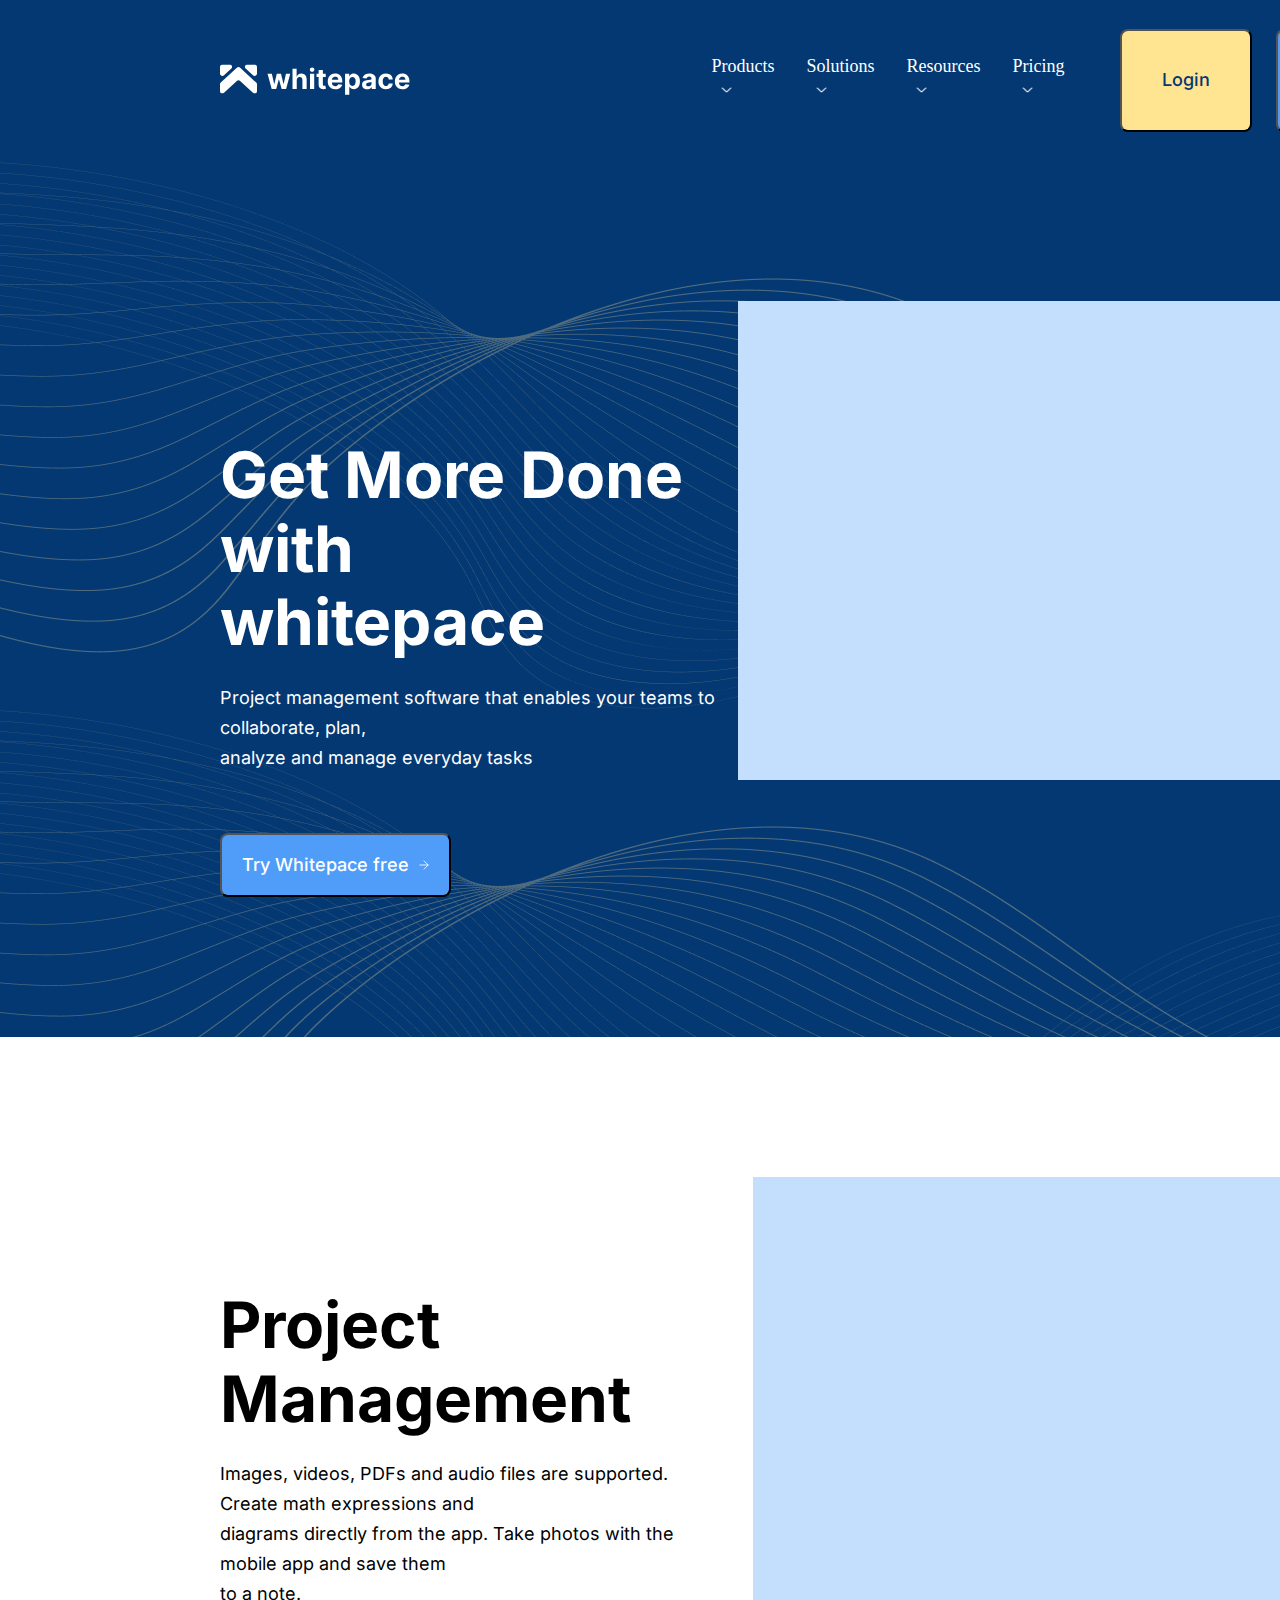
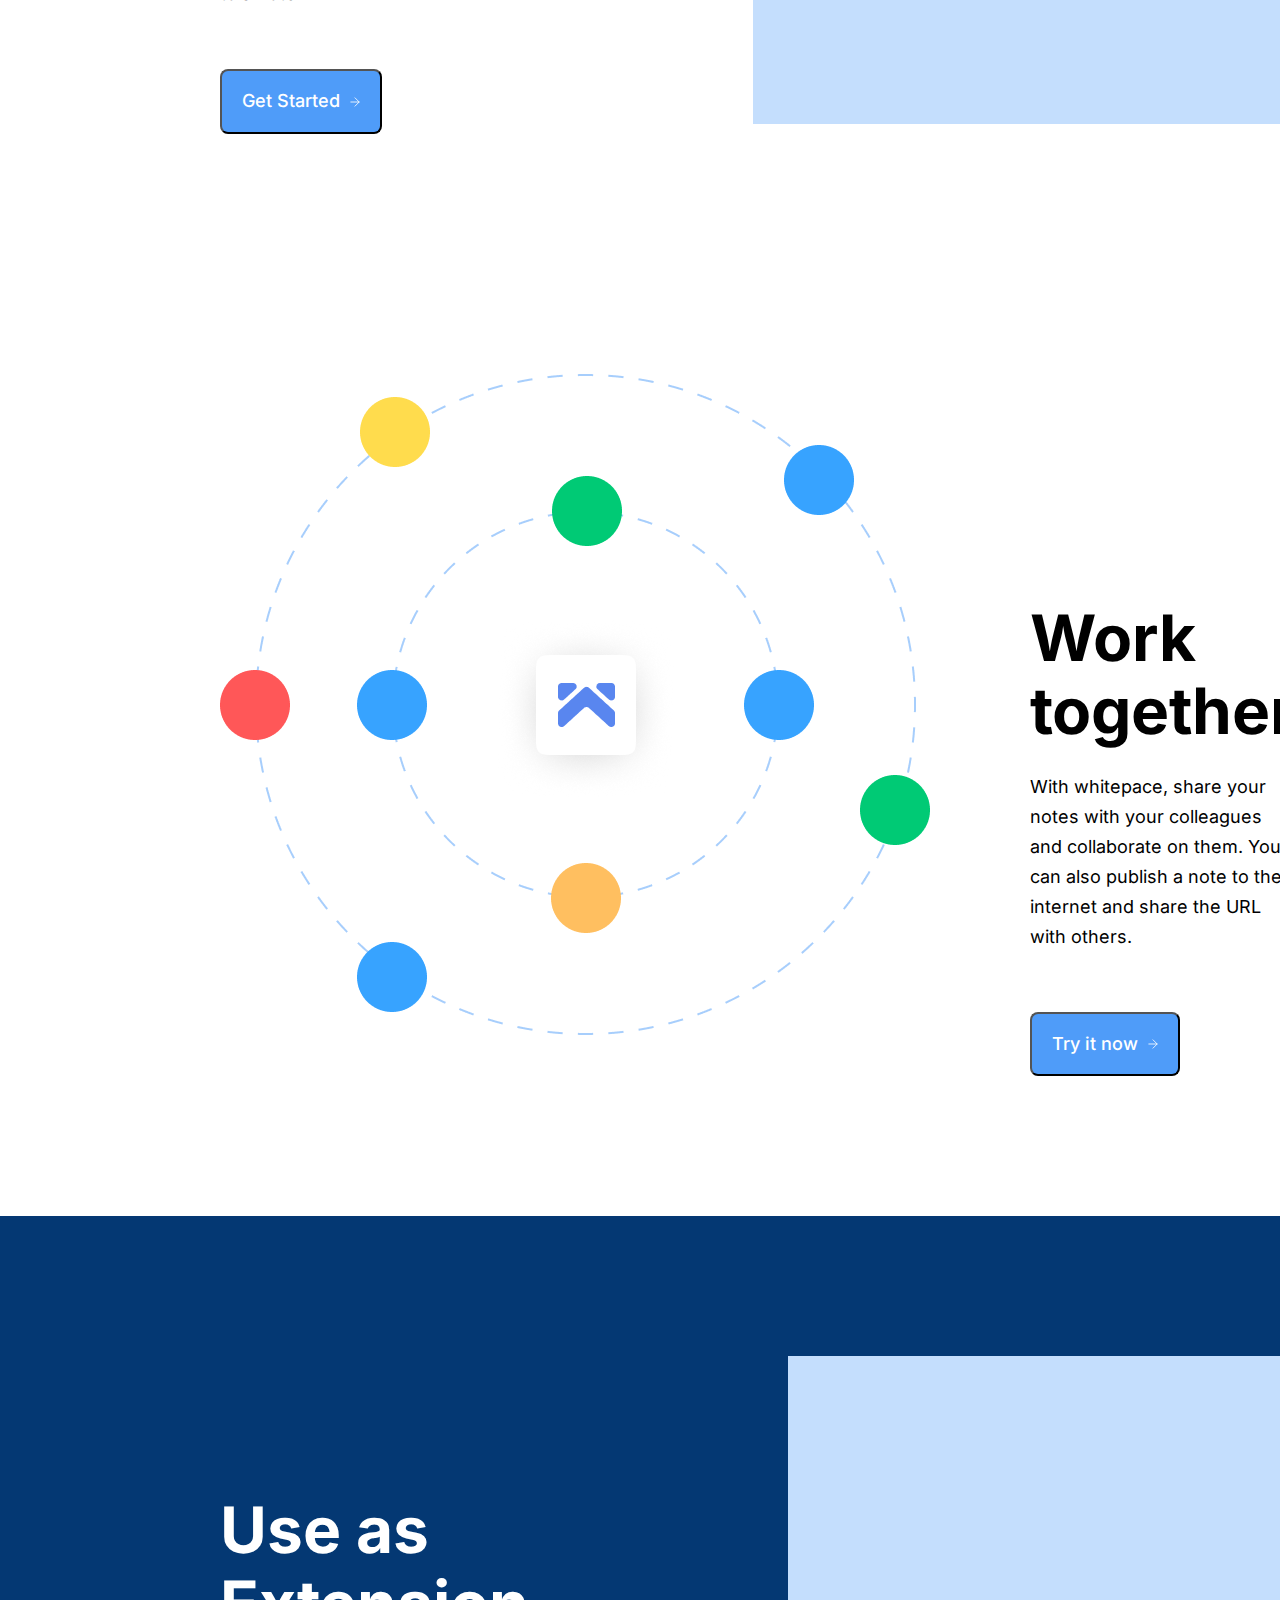
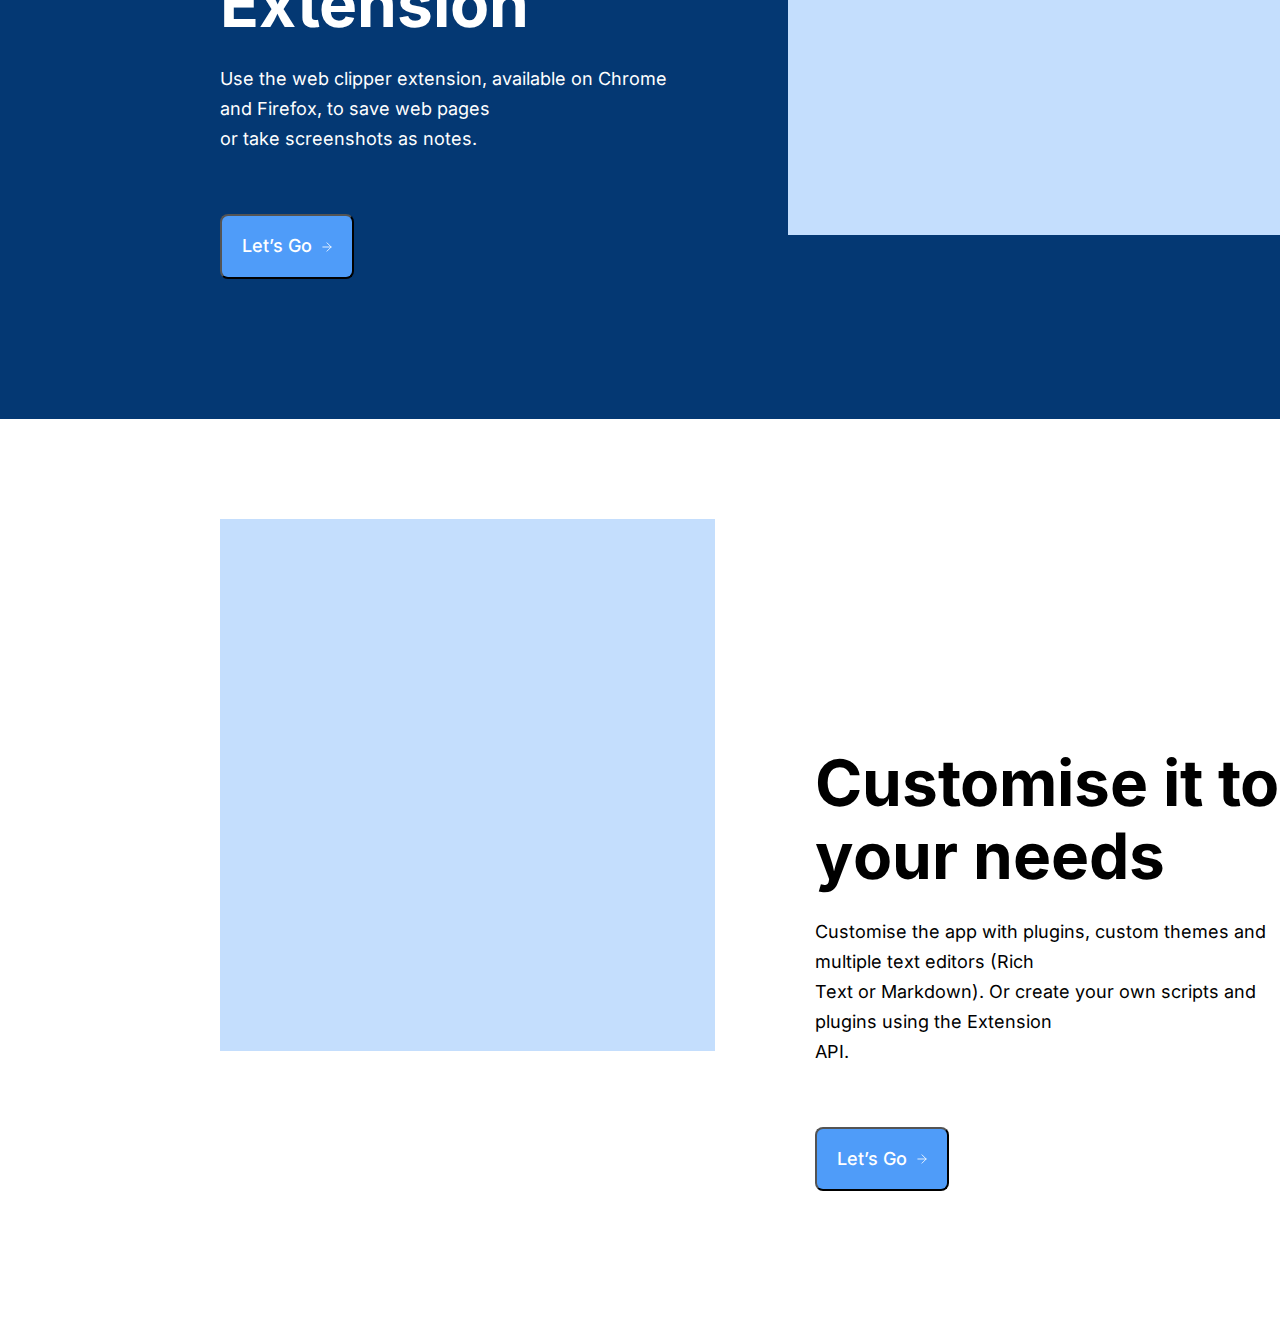
==== index.html @ 45c02c82 "new" ====
<!DOCTYPE html>
<html lang="en">
<head>
    <meta charset="UTF-8">
    <meta name="viewport" content="width=device-width, initial-scale=1.0">
    <title>Document</title>
    <link rel="stylesheet" href="./styles/style.css">
    <link rel="stylesheet" href="./styles/font.css">
    <link rel="stylesheet" href="./styles/normalize.css">
</head>
<body>
    <main>
        <header class="container header_container">
            <a href="#">
                <img src="./images/Logo.svg" alt="logo" width="191" height="34">
            </a>
            <nav>
                <ul>
                    <li>
                        <a href="#">Products</a>
                        <img src="./images/Down Arrow.png" alt="vektor" width="29" height="24">
                    </li>
                    <li>
                        <a href="#">Solutions</a>
                        <img src="./images/Down Arrow.png" alt="vektor" width="29" height="24">
                    </li>
                    <li>
                        <a href="#">Resources</a>
                        <img src="./images/Down Arrow.png" alt="vektor" width="29" height="24">
                    </li>
                    <li>
                        <a href="#">Pricing</a>
                        <img src="./images/Down Arrow.png" alt="vektor" width="29" height="24">
                    </li>
                </ul>
            </nav>
           <div class="buttons">
            <button class="button button1">Login</button>
            <button class="button button2">
                <p class="button_text">Try Whitepace free</p>
                <img src="./images/Icon.svg" alt="icon" width="10" height="10">
            </button>
           </div>
        </header>
        
    </main>
    <div class="container project">
        <div class="project_text">
            <h1 class="p1">Get More Done with <br> whitepace</h1>
            <p class="p_t">Project management software that enables your teams to collaborate, plan, <br> analyze and manage everyday tasks</p>
            <button class="button button3">
                <p class="ptb">Try Whitepace free</p>
                <img src="./images/Icon.svg" alt="vektor" width="10" height="10">
            </button>
        </div>
        <div class="blok1"></div>
    </div>
    <div class="container get">
        <div class="get_text">
            <h1 class="g1">Project <br> Management</h1>
            <p class="g_t">Images, videos, PDFs and audio files are supported. Create math expressions and <br>diagrams directly from the app. Take photos with the mobile app and save them <br> to a note.</p>
            <button class="button button4">
                <p class="gtb">Get Started</p>
                <img src="./images/Icon.svg" alt="vektor" width="10" height="10">
            </button>
        </div>
        <div class="blok2"></div>
    </div>
    <div class="container work">
        <img src="./images/Work Together Image.png" alt="work" width="710" height="661">
        <div class="work_text">
            <h1 class="w1">Work together</h1>
            <p class="w_t">With whitepace, share your notes with your colleagues and collaborate on them.
                You can also publish a note to the internet and share the URL with others.
                </p>
            <button class="button button4">
                <p class="gtb">Try it now</p>
                <img src="./images/Icon.svg" alt="vektor" width="10" height="10">
            </button>
        </div>
       
    </div>
    <div class="container user">
        <div class="user_text">
            <h1 class="u1">Use as Extension</h1>
            <p class="u_t">Use the web clipper extension, available on Chrome and Firefox, to save web pages <br> or take screenshots as notes.
            </p>
            <button class="button button3">
                <p class="ptb">Let’s Go</p>
                <img src="./images/Icon.svg" alt="vektor" width="10" height="10">
            </button>
        </div>
        <div class="blok1"></div>
    </div>
    <div class="container work">
        <div class="blok5"></div>
        <div class="work_text">
            <h1 class="w1">Customise it
                to <br> your needs</h1>
            <p class="w_t">Customise the app with plugins, custom themes and multiple text editors (Rich <br> Text or Markdown). Or create your own scripts and plugins using the Extension <br> API.

                </p>
            <button class="button button4">
                <p class="gtb">Let’s Go</p>
                <img src="./images/Icon.svg" alt="vektor" width="10" height="10">
            </button>
        </div>
       
    </div>
</body>
</html>
---- styles/style.css ----
* {
    margin: 0;
    padding: 0;
    box-sizing: border-box;
}
body {
    font-family: 'Inter';
}
.container {
    max-width: 1920px;
    width: 100%;
    margin: 0 auto;
    padding-left: 220px;

}
.header_container {
    display: flex;
    align-items: center;
    
    background-color: #043873;
    
    padding-top: 29px;
    padding-bottom: 29px;

    
}
nav ul {
    display: flex;
    align-items: center;
    gap: 32px;
    margin-left:300.5px ;
    margin-right: 55.5px;
    
}
ul li {
    list-style: none;
    align-items: center;
    
}
li a {
    text-decoration: none;
    font-family: DM Sans;
    font-weight: 500;
    font-size: 18px;
    color: #FFF;
    line-height: 23px;
}
.buttons {
    display: flex;
}

.button {
    border-radius: 8px;
    
}
.button1 {
    padding: 18.5px 40px;
    margin-right: 24px;
    background-color:#FFE492;
    color: #043873;
    font-size: 18px;
    font-weight: 500;
    
    
}
.button2 {
    padding: 18.5px 24px;
    display: flex;
    align-items: center;
    gap: 10px;
    background-color:#4F9CF9;
    color: #fff;
    font-size: 18px;
    font-weight: 500;

}
.project {
    padding-top: 140px;
    
    padding-bottom: 140px;
    display: flex;
    background-color: #043873;
    background-image: url(../images/Element.png) ;
}
.project_text {
    width: 656px;
    margin-top: 94px;
}
.p1 {
    color: #FFF;
    font-size: 64px;
    font-weight: 700;
    margin-bottom: 24px;
}
.p_t {
    color: #FFF;
    font-size: 18px;
    font-weight: 400;
    margin-bottom: 60px;
    line-height: 30px;
}
.button3 {
    padding: 20px;
    display: flex;
    gap: 10px;
    background-color:  #4F9CF9;
    color: #fff;
    font-size: 18px;
    font-weight: 500;
    align-items: center;
}
.blok1 {
    width: 824px;
    height: 549px;
    background-color: #C4DEFD;
    
}
.get {
    padding-top: 140px;
    
    padding-bottom: 140px;
    display: flex;
    
    gap: 60px;
}
.get_text{

    margin-top: 68px;
    width: 672px;
}
.g1 {
    font-size: 64px;
    font-weight: 700;
    margin-bottom: 24px;
    color: #000;
}
.g_t {
    font-size: 18px;
    font-weight: 400;
    margin-bottom: 60px;
    line-height: 30px;
   
    color: #000;
}
.button4 {
    padding: 20px;
    display: flex;
    gap: 10px;
    background-color:  #4F9CF9;
    color: #fff;
    font-size: 18px;
    font-weight: 500;
    align-items: center;
}
.blok2 {
    width: 748px;
    height: 547px;
    background-color: #C4DEFD;
}
.work {
    margin-top: 100px;
    display: flex;
    gap: 100px;
    margin-bottom: 140px;
}
.work_text {
    margin-top: 183.5px;
    width: 670px;
}
.w1 {
    font-size: 64px;
    font-weight: 700;
    margin-bottom: 24px;
    color: #000;
}
.w_t {
    font-size: 18px;
    font-weight: 400;
    margin-bottom: 60px;
    line-height: 30px;
   
    color: #000;
}
.user {
    padding-top: 140px;
    
    padding-bottom: 140px;
    display: flex;
    gap: 98px;
    background-color: #043873;
    
}
.user_text {
    width: 656px;
    margin-top: 94px;
}
.u1 {
    color: #FFF;
    font-size: 64px;
    font-weight: 700;
    margin-bottom: 24px;
}
.u_t {
    color: #FFF;
    font-size: 18px;
    font-weight: 400;
    margin-bottom: 60px;
    line-height: 30px;
}
.button3 {
    padding: 20px;
    display: flex;
    gap: 10px;
    background-color:  #4F9CF9;
    color: #fff;
    font-size: 18px;
    font-weight: 500;
    align-items: center;
}
.blok1 {
    width: 686px;
    height: 479px;
    background-color: #C4DEFD;
    
}
.blok5 {
    width: 714px;
    height: 532px;
    background-color: #C4DEFD;
}
---- styles/font.css ----
/* inter-regular - latin */
@font-face {
    font-display: swap; /* Check https://developer.mozilla.org/en-US/docs/Web/CSS/@font-face/font-display for other options. */
    font-family: 'Inter';
    font-style: normal;
    font-weight: 400;
    src: url('../fonts/inter-v18-latin-regular.woff2') format('woff2'); /* Chrome 36+, Opera 23+, Firefox 39+, Safari 12+, iOS 10+ */
  }
  /* inter-500 - latin */
  @font-face {
    font-display: swap; /* Check https://developer.mozilla.org/en-US/docs/Web/CSS/@font-face/font-display for other options. */
    font-family: 'Inter';
    font-style: normal;
    font-weight: 500;
    src: url('../fonts/inter-v18-latin-500.woff2') format('woff2'); /* Chrome 36+, Opera 23+, Firefox 39+, Safari 12+, iOS 10+ */
  }
  /* inter-700 - latin */
  @font-face {
    font-display: swap; /* Check https://developer.mozilla.org/en-US/docs/Web/CSS/@font-face/font-display for other options. */
    font-family: 'Inter';
    font-style: normal;
    font-weight: 700;
    src: url('../fonts/inter-v18-latin-700.woff2') format('woff2'); /* Chrome 36+, Opera 23+, Firefox 39+, Safari 12+, iOS 10+ */
  }
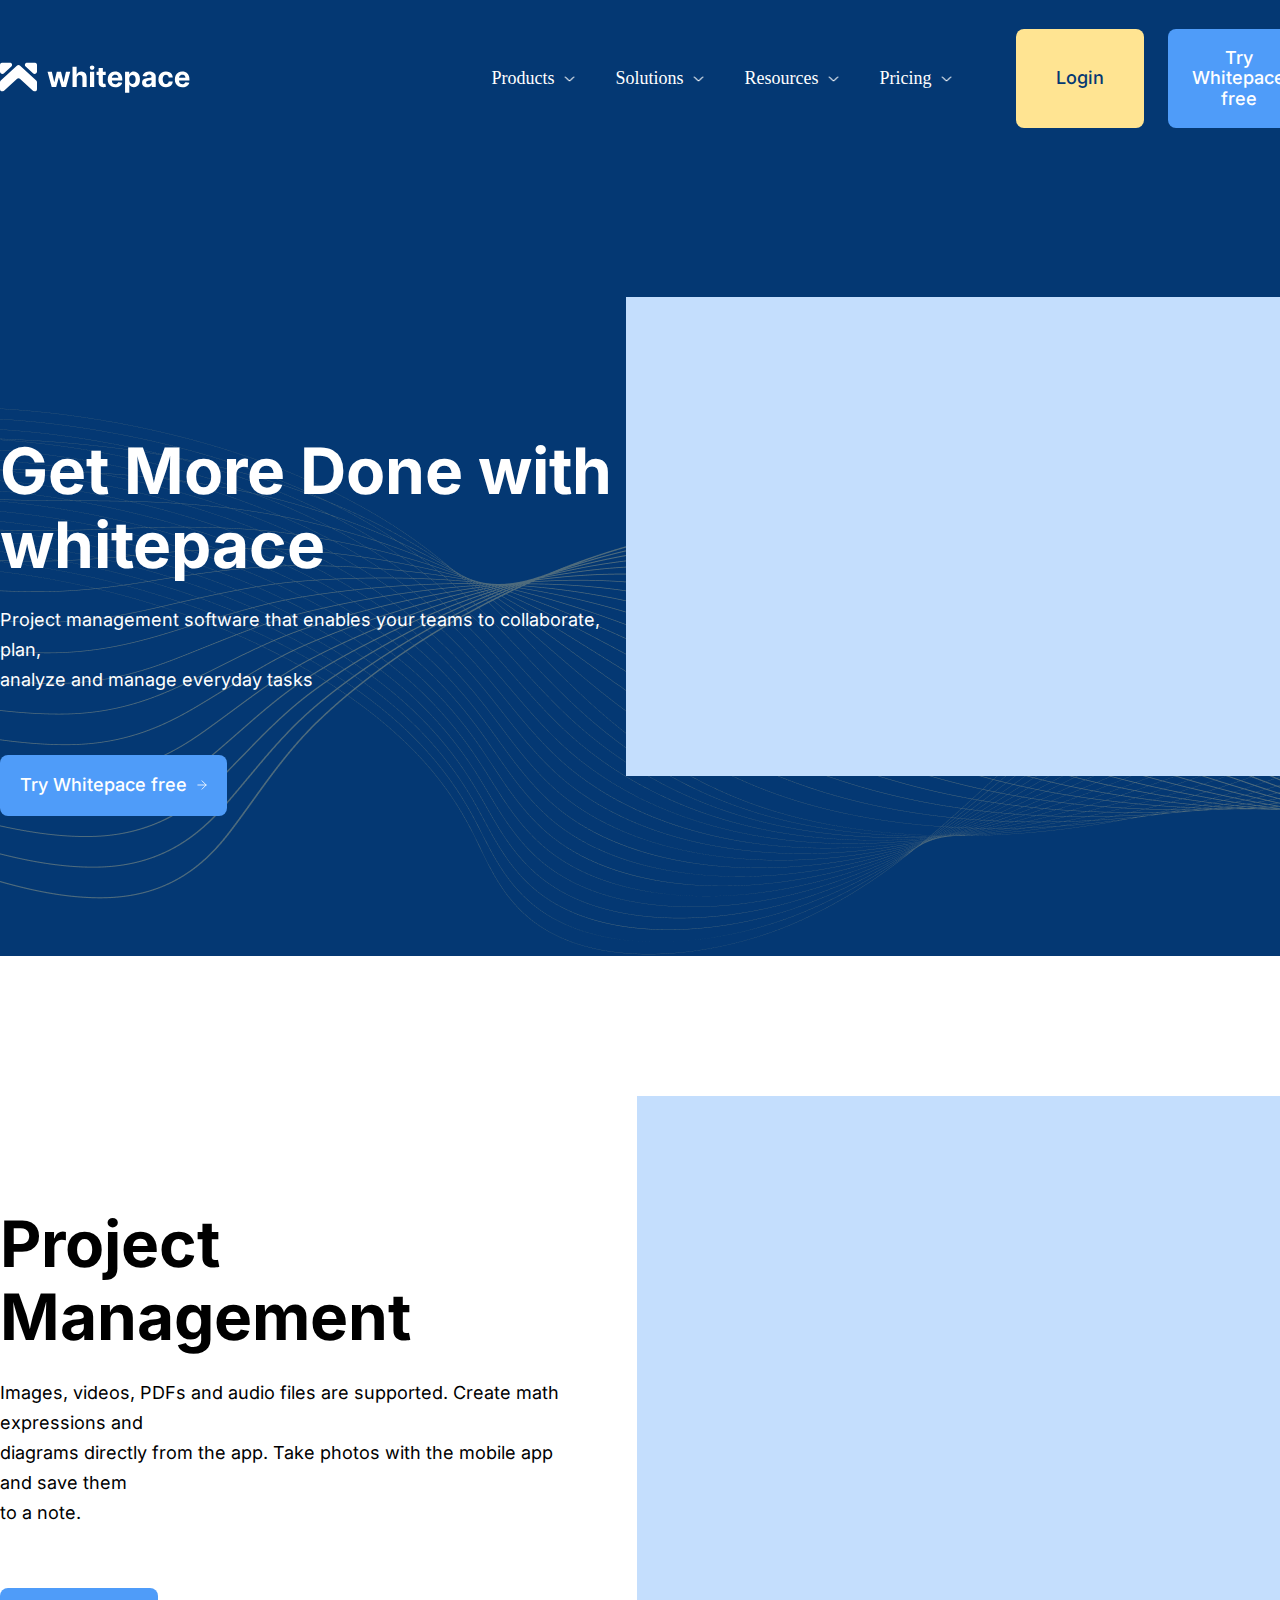
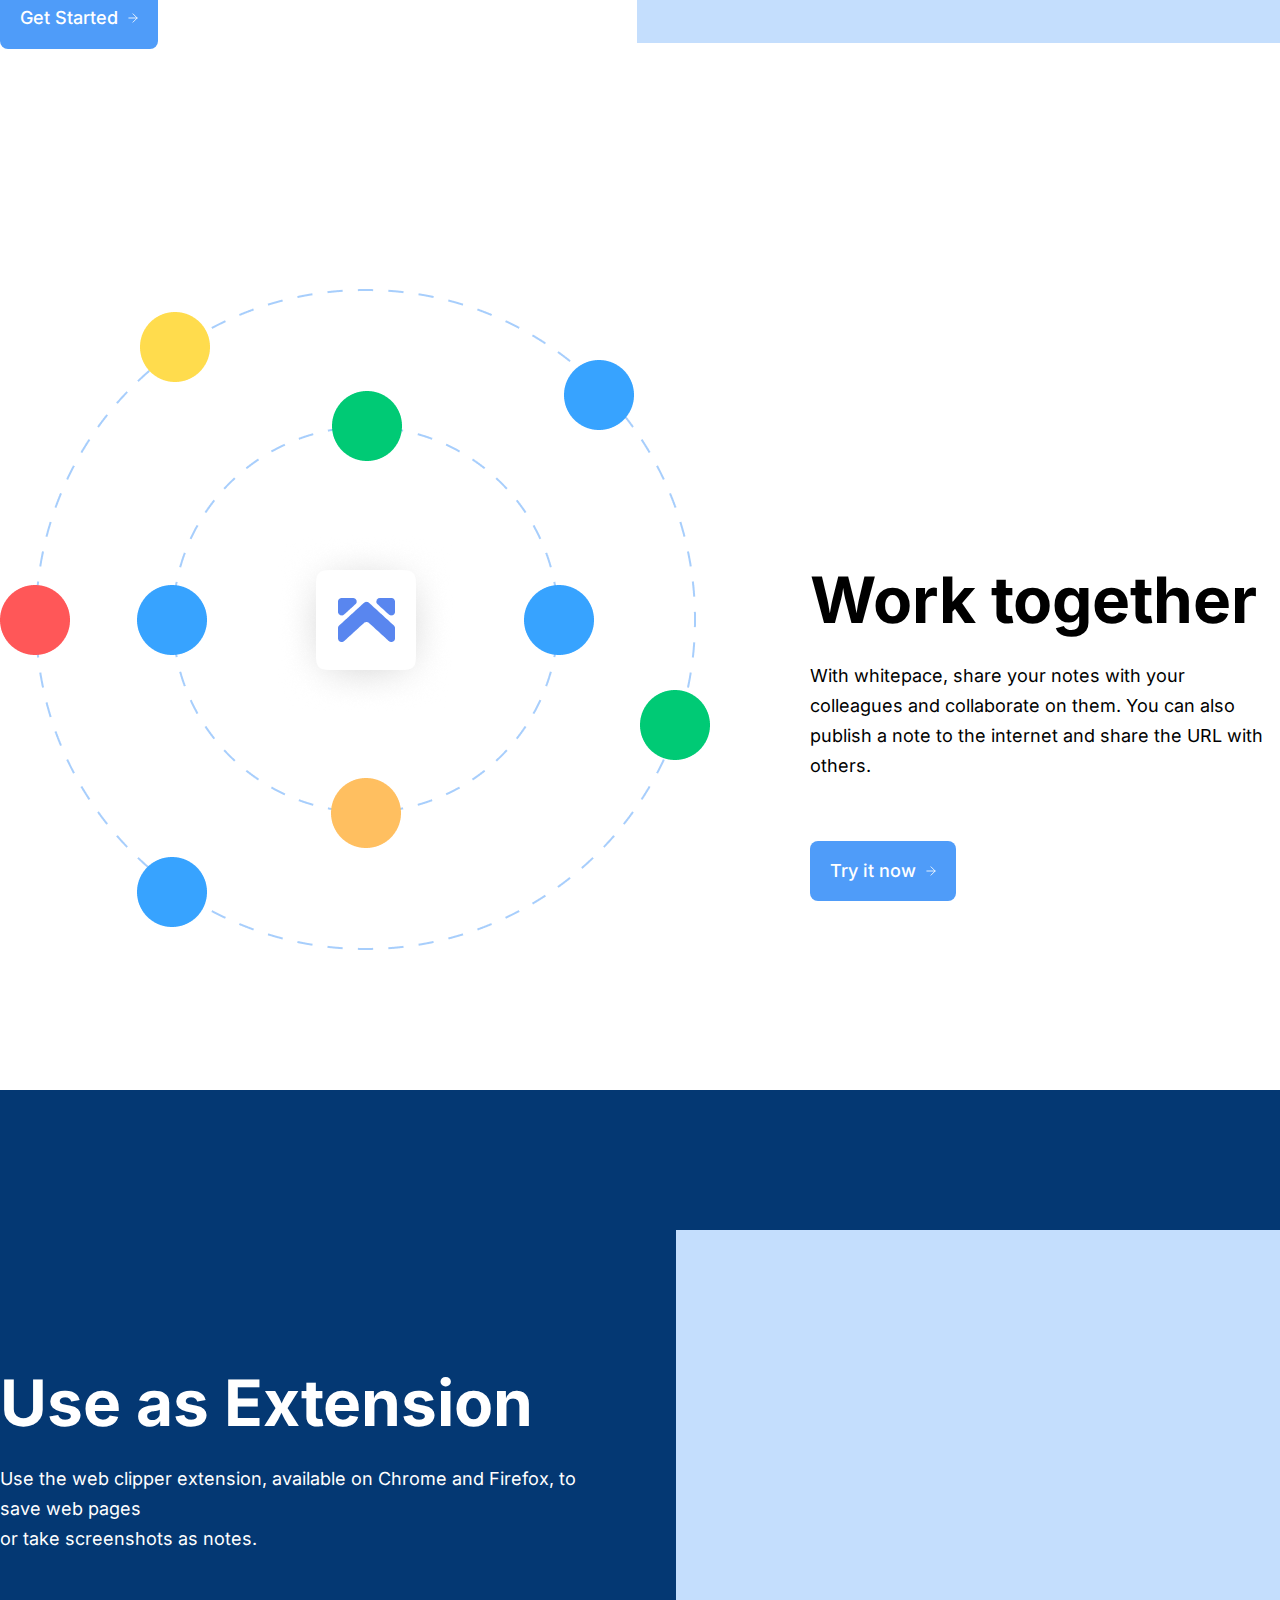
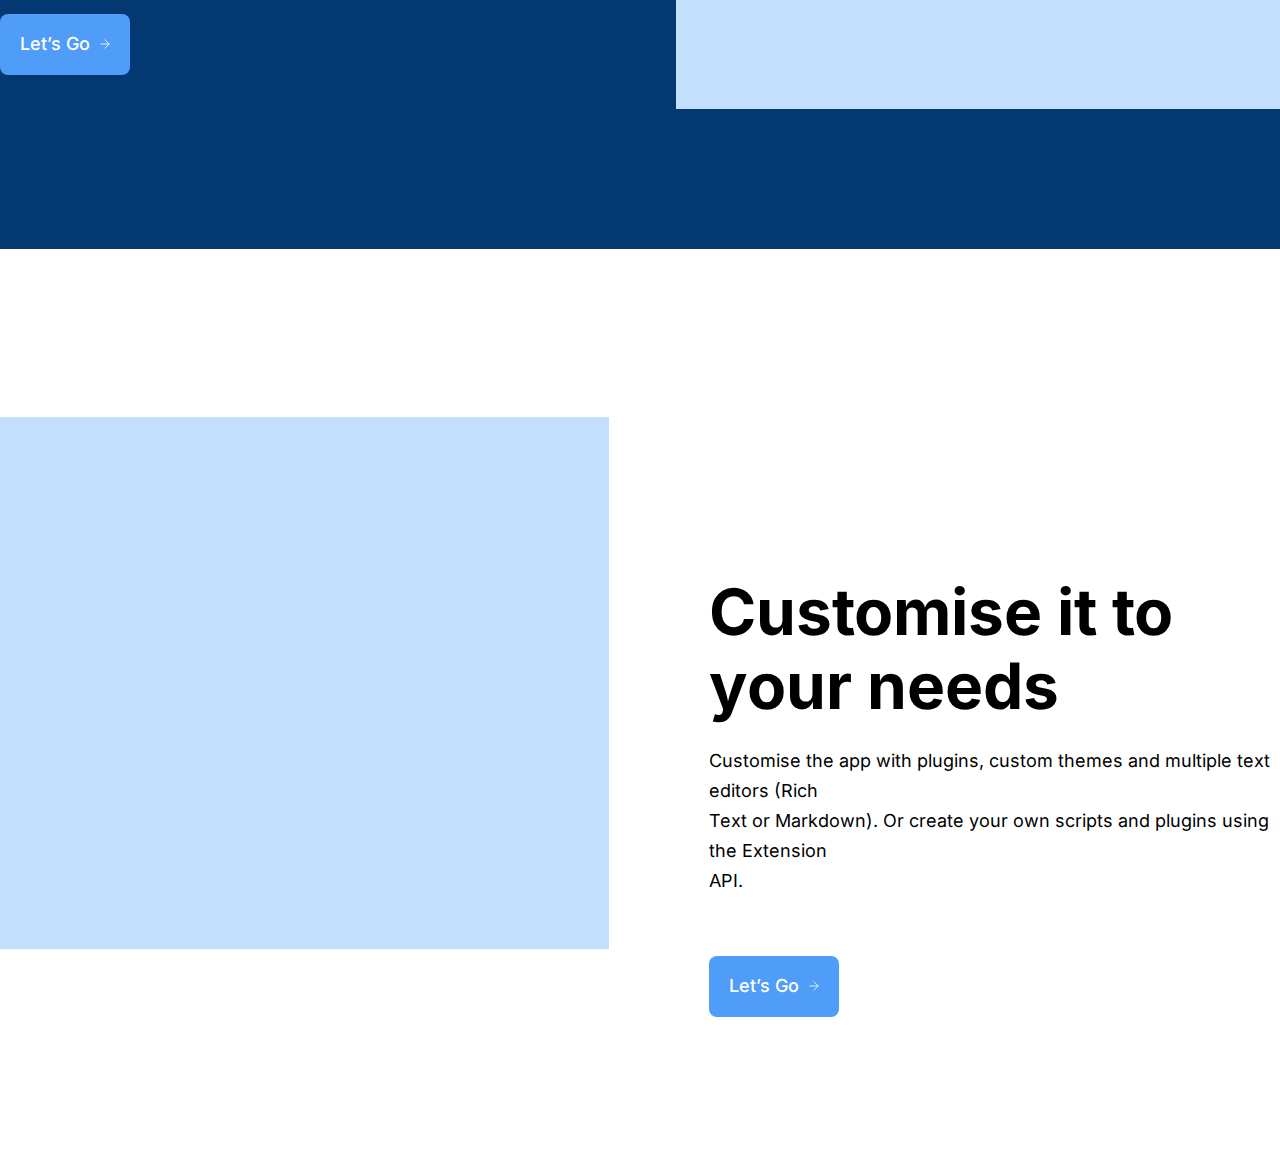
==== commit 357f7ebd: "finish" ====
--- a/index.html
+++ b/index.html
@@ -42,70 +42,70 @@
             </button>
            </div>
         </header>
-        
+        <div class="container project">
+            <div class="project_text">
+                <h1 class="p1">Get More Done with <br> whitepace</h1>
+                <p class="p_t">Project management software that enables your teams to collaborate, plan, <br> analyze and manage everyday tasks</p>
+                <button class="button button3">
+                    <p class="ptb">Try Whitepace free</p>
+                    <img src="./images/Icon.svg" alt="vektor" width="10" height="10">
+                </button>
+            </div>
+            <div class="blok1"></div>
+        </div>
+        <div class="container get">
+            <div class="get_text">
+                <h1 class="g1">Project <br> Management</h1>
+                <p class="g_t">Images, videos, PDFs and audio files are supported. Create math expressions and <br>diagrams directly from the app. Take photos with the mobile app and save them <br> to a note.</p>
+                <button class="button button4">
+                    <p class="gtb">Get Started</p>
+                    <img src="./images/Icon.svg" alt="vektor" width="10" height="10">
+                </button>
+            </div>
+            <div class="blok2"></div>
+        </div>
+        <div class="container work">
+            <img src="./images/Work Together Image.png" alt="work" width="710" height="661">
+            <div class="work_text">
+                <h1 class="w1">Work together</h1>
+                <p class="w_t">With whitepace, share your notes with your colleagues and collaborate on them.
+                    You can also publish a note to the internet and share the URL with others.
+                    </p>
+                <button class="button button4">
+                    <p class="gtb">Try it now</p>
+                    <img src="./images/Icon.svg" alt="vektor" width="10" height="10">
+                </button>
+            </div>
+           
+        </div>
+        <div class="container user">
+            <div class="user_text">
+                <h1 class="u1">Use as Extension</h1>
+                <p class="u_t">Use the web clipper extension, available on Chrome and Firefox, to save web pages <br> or take screenshots as notes.
+                </p>
+                <button class="button button3">
+                    <p class="ptb">Let’s Go</p>
+                    <img src="./images/Icon.svg" alt="vektor" width="10" height="10">
+                </button>
+            </div>
+            <div class="blok1"></div>
+        </div>
+        <div class="container work">
+            <div class="blok5"></div>
+            <div class="work_text">
+                <h1 class="w1">Customise it
+                    to <br> your needs</h1>
+                <p class="w_t">Customise the app with plugins, custom themes and multiple text editors (Rich <br> Text or Markdown). Or create your own scripts and plugins using the Extension <br> API.
+    
+                    </p>
+                <button class="button button4">
+                    <p class="gtb">Let’s Go</p>
+                    <img src="./images/Icon.svg" alt="vektor" width="10" height="10">
+                </button>
+            </div>
+           
+        </div>
     </main>
-    <div class="container project">
-        <div class="project_text">
-            <h1 class="p1">Get More Done with <br> whitepace</h1>
-            <p class="p_t">Project management software that enables your teams to collaborate, plan, <br> analyze and manage everyday tasks</p>
-            <button class="button button3">
-                <p class="ptb">Try Whitepace free</p>
-                <img src="./images/Icon.svg" alt="vektor" width="10" height="10">
-            </button>
-        </div>
-        <div class="blok1"></div>
-    </div>
-    <div class="container get">
-        <div class="get_text">
-            <h1 class="g1">Project <br> Management</h1>
-            <p class="g_t">Images, videos, PDFs and audio files are supported. Create math expressions and <br>diagrams directly from the app. Take photos with the mobile app and save them <br> to a note.</p>
-            <button class="button button4">
-                <p class="gtb">Get Started</p>
-                <img src="./images/Icon.svg" alt="vektor" width="10" height="10">
-            </button>
-        </div>
-        <div class="blok2"></div>
-    </div>
-    <div class="container work">
-        <img src="./images/Work Together Image.png" alt="work" width="710" height="661">
-        <div class="work_text">
-            <h1 class="w1">Work together</h1>
-            <p class="w_t">With whitepace, share your notes with your colleagues and collaborate on them.
-                You can also publish a note to the internet and share the URL with others.
-                </p>
-            <button class="button button4">
-                <p class="gtb">Try it now</p>
-                <img src="./images/Icon.svg" alt="vektor" width="10" height="10">
-            </button>
-        </div>
-       
-    </div>
-    <div class="container user">
-        <div class="user_text">
-            <h1 class="u1">Use as Extension</h1>
-            <p class="u_t">Use the web clipper extension, available on Chrome and Firefox, to save web pages <br> or take screenshots as notes.
-            </p>
-            <button class="button button3">
-                <p class="ptb">Let’s Go</p>
-                <img src="./images/Icon.svg" alt="vektor" width="10" height="10">
-            </button>
-        </div>
-        <div class="blok1"></div>
-    </div>
-    <div class="container work">
-        <div class="blok5"></div>
-        <div class="work_text">
-            <h1 class="w1">Customise it
-                to <br> your needs</h1>
-            <p class="w_t">Customise the app with plugins, custom themes and multiple text editors (Rich <br> Text or Markdown). Or create your own scripts and plugins using the Extension <br> API.
-
-                </p>
-            <button class="button button4">
-                <p class="gtb">Let’s Go</p>
-                <img src="./images/Icon.svg" alt="vektor" width="10" height="10">
-            </button>
-        </div>
-       
-    </div>
+ 
 </body>
 </html>--- a/styles/style.css
+++ b/styles/style.css
@@ -2,15 +2,19 @@
     margin: 0;
     padding: 0;
     box-sizing: border-box;
+    
 }
 body {
-    font-family: 'Inter';
+    font-family: 'Inter', sans-serif;
 }
 .container {
-    max-width: 1920px;
+    max-width: 1480px;
     width: 100%;
     margin: 0 auto;
-    padding-left: 220px;
+    
+    
+     
+
 
 }
 .header_container {
@@ -35,6 +39,8 @@
 ul li {
     list-style: none;
     align-items: center;
+    display: flex;
+    align-items: center;
     
 }
 li a {
@@ -51,7 +57,13 @@
 
 .button {
     border-radius: 8px;
-    
+    border: none;
+    transition: all 0.5s ease;
+    cursor: pointer;
+    
+}
+.button:hover {
+    background-color: #4F9CF9;
 }
 .button1 {
     padding: 18.5px 40px;
@@ -60,8 +72,13 @@
     color: #043873;
     font-size: 18px;
     font-weight: 500;
-    
-    
+    border: none;
+    cursor: pointer;
+    transition: all 0.5s ease-in-out;
+    
+}
+.button1:hover {
+    background-color:#bf9a2b ;
 }
 .button2 {
     padding: 18.5px 24px;
@@ -72,7 +89,13 @@
     color: #fff;
     font-size: 18px;
     font-weight: 500;
-
+    border: none;
+    transition: all 0.5s ease-in-out;
+    cursor: pointer;
+
+}
+.button2:hover {
+    background-color:#1e81fb ;
 }
 .project {
     padding-top: 140px;
@@ -81,6 +104,9 @@
     display: flex;
     background-color: #043873;
     background-image: url(../images/Element.png) ;
+    background-repeat: no-repeat;
+    background-position: 0 250px;
+
 }
 .project_text {
     width: 656px;
@@ -106,8 +132,14 @@
     background-color:  #4F9CF9;
     color: #fff;
     font-size: 18px;
-    font-weight: 500;
-    align-items: center;
+    border: none;
+    font-weight: 500;
+    align-items: center;
+    transition: all 0.5s ease;
+    cursor: pointer;
+}
+.button3:hover {
+    background-color: #1e81fb ;
 }
 .blok1 {
     width: 824px;
@@ -227,4 +259,8 @@
     width: 714px;
     height: 532px;
     background-color: #C4DEFD;
+}
+.work {
+    display: flex ;
+    align-items: center;
 }